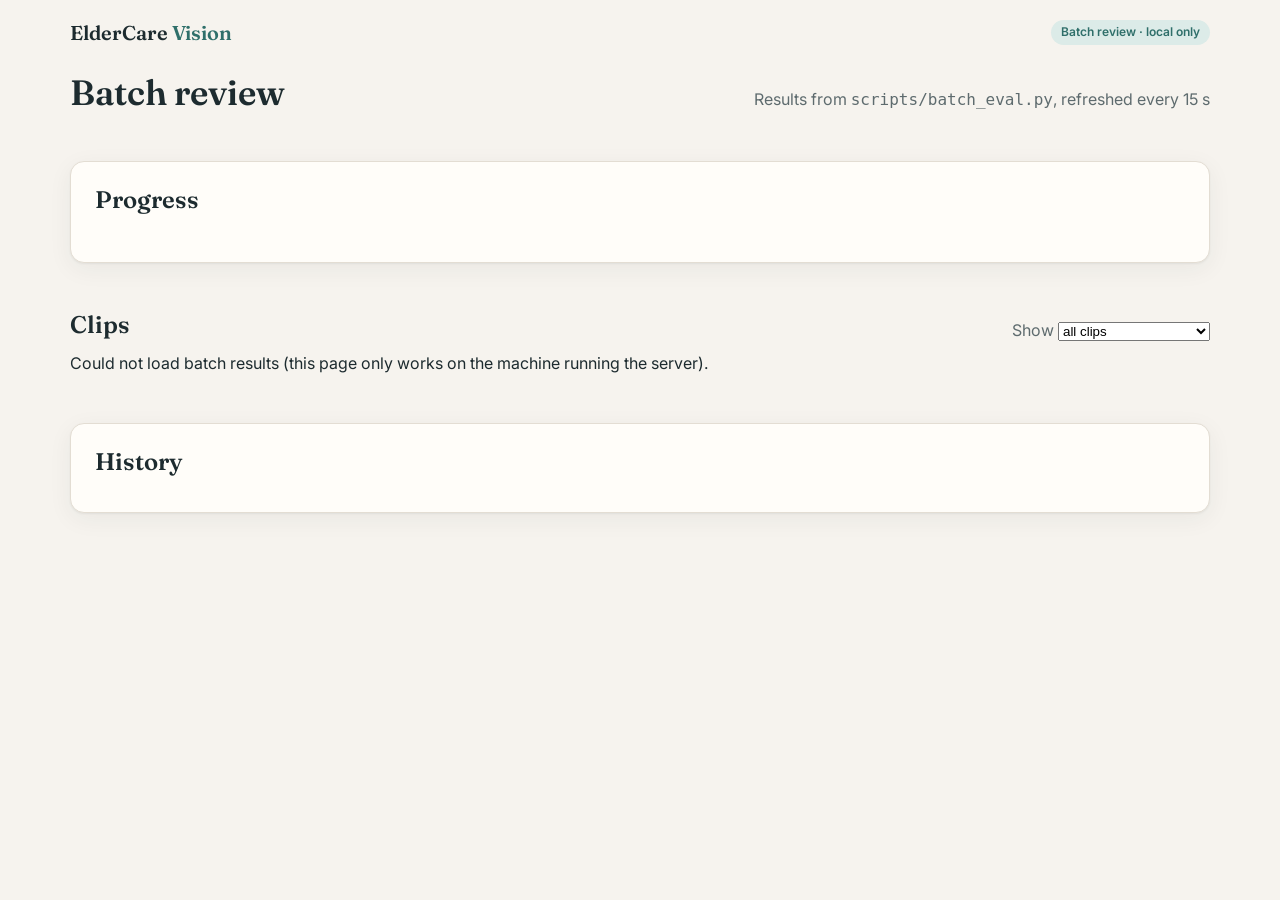
==== static/batch.html @ f61e6965 "chore: import ElderCare offline POC as its own repo Co-Authored-By: Claude Opus 5.5 <noreply@anthrop" ====
<!doctype html>
<html lang="en">
<head>
<meta charset="utf-8">
<meta name="viewport" content="width=device-width, initial-scale=1">
<title>Batch review · ElderCare Vision</title>
<link rel="stylesheet" href="/static/style.css">
</head>
<body>
<header class="top">
  <a class="brand" href="/">ElderCare <span>Vision</span></a>
  <span class="pill">Batch review · local only</span>
</header>
<main>
  <div class="result-head">
    <h1>Batch review</h1>
    <span class="muted">Results from <code>scripts/batch_eval.py</code>, refreshed every 15 s</span>
  </div>

  <section class="card">
    <h2>Progress</h2>
    <div class="batch-stats" id="overall"></div>
    <div id="todo"></div>
  </section>

  <section class="card" id="player" hidden>
    <div class="report-head"><h2 id="p-title"></h2><a id="p-open" href="#">Open full result →</a></div>
    <video id="p-video" controls playsinline preload="metadata"></video>
    <div class="batch-stats" id="p-marks"></div>
  </section>

  <section>
    <div class="report-head">
      <h2>Clips</h2>
      <label class="muted">Show
        <select id="filter">
          <option value="all">all clips</option>
          <option value="to review">to review</option>
          <option value="problems">missed + false alarms</option>
          <option value="not processed">not processed yet</option>
          <option value="detected">fall detected</option>
        </select></label>
    </div>
    <div id="groups"><p class="muted">Loading…</p></div>
  </section>

  <section class="card">
    <h2>History</h2>
    <div id="history"></div>
  </section>
</main>
<script src="/static/batch.js"></script>
</body>
</html>
---- static/style.css ----
@import url("https://fonts.googleapis.com/css2?family=Fraunces:opsz,wght@9..144,500;9..144,600&family=Inter:wght@400;500;600&display=swap");

:root {
  --bg: #f6f3ee; --card: #fffdf9; --ink: #1d2b2f; --muted: #5e6b6e; --line: #e3ddd3;
  --accent: #2f6f6a; --accent-soft: #dcebe8; --alert: #c23b22; --alert-soft: #fbe4de;
  --warn: #b7791f; --warn-soft: #fbefd9; --info: #6b7a80;
  --radius: 14px; --shadow: 0 1px 2px rgba(29, 43, 47, .06), 0 6px 24px rgba(29, 43, 47, .06);
}
* { box-sizing: border-box; }
[hidden] { display: none !important; }
body { margin: 0; background: var(--bg); color: var(--ink); font: 16px/1.55 Inter, system-ui, sans-serif; }
a { color: var(--accent); }
h1, h2, h3 { font-family: Fraunces, Georgia, serif; font-weight: 600; line-height: 1.15; margin: 0 0 .5em; }
h2 { font-size: 1.5rem; }
main { max-width: 1180px; margin: 0 auto; padding: 0 20px 64px; }
.top { max-width: 1180px; margin: 0 auto; padding: 20px; display: flex; align-items: center; gap: 12px; }
.brand { font: 600 1.25rem Fraunces, Georgia, serif; color: var(--ink); text-decoration: none; }
.brand span { color: var(--accent); }
.pill { font-size: .75rem; padding: 3px 10px; border-radius: 99px; background: var(--accent-soft); color: var(--accent); font-weight: 600; }
.top .pill { margin-left: auto; }
footer { text-align: center; color: var(--muted); font-size: .85rem; padding: 24px 20px 40px; }
.card { background: var(--card); border: 1px solid var(--line); border-radius: var(--radius); box-shadow: var(--shadow); padding: 24px; }
section { margin-top: 48px; }
.muted { color: var(--muted); }

/* hero */
.hero { display: grid; grid-template-columns: 1.3fr 1fr; gap: 40px; align-items: center; margin-top: 24px; }
.hero h1 { font-size: clamp(2rem, 4.2vw, 3.2rem); }
.eyebrow { text-transform: uppercase; letter-spacing: .08em; font-size: .75rem; font-weight: 600; color: var(--accent); margin: 0 0 12px; }
.lede { font-size: 1.1rem; color: var(--muted); max-width: 60ch; }
.steps { list-style: none; padding: 0; margin: 0; display: grid; gap: 12px; counter-reset: s; }
.steps li { counter-increment: s; background: var(--card); border: 1px solid var(--line); border-radius: var(--radius); padding: 14px 16px 14px 56px; position: relative; }
.steps li::before { content: counter(s); position: absolute; left: 16px; top: 14px; width: 26px; height: 26px; border-radius: 50%; background: var(--accent); color: #fff; display: grid; place-items: center; font-weight: 600; font-size: .85rem; }
.steps b { display: block; }

/* gallery */
.gallery { display: grid; grid-template-columns: repeat(auto-fill, minmax(260px, 1fr)); gap: 20px; }
.ex { display: block; text-decoration: none; color: inherit; background: var(--card); border: 1px solid var(--line); border-radius: var(--radius); overflow: hidden; box-shadow: var(--shadow); transition: transform .15s; }
.ex:hover { transform: translateY(-2px); }
.ex img { width: 100%; aspect-ratio: 16/9; object-fit: cover; display: block; background: #ddd; }
.ex div { padding: 14px 16px; }
.ex h3 { font-size: 1.05rem; margin-bottom: 4px; }
.ex p { margin: 0; font-size: .9rem; color: var(--muted); }
.badge { display: inline-block; font-size: .72rem; font-weight: 600; padding: 2px 8px; border-radius: 99px; background: var(--accent-soft); color: var(--accent); }
.badge.alert { background: var(--alert-soft); color: var(--alert); }
.badge.warn { background: var(--warn-soft); color: var(--warn); }
.badge.info { background: #eceff0; color: var(--info); }

/* upload */
.upload { max-width: 720px; }
.drop { display: block; border: 2px dashed var(--line); border-radius: var(--radius); padding: 28px; text-align: center; cursor: pointer; margin: 16px 0; transition: border-color .15s, background .15s; }
.drop:hover, .drop.over { border-color: var(--accent); background: var(--accent-soft); }
.drop input { position: absolute; opacity: 0; width: 1px; height: 1px; }
.check { display: flex; gap: 10px; align-items: flex-start; font-size: .92rem; margin: 12px 0; }
.check input { margin-top: 4px; }
.field { display: block; margin: 12px 0; font-size: .92rem; }
.field input { display: block; margin-top: 4px; padding: 10px 12px; border: 1px solid var(--line); border-radius: 10px; font: inherit; width: 240px; }
button { font: 600 1rem Inter, sans-serif; background: var(--accent); color: #fff; border: 0; border-radius: 10px; padding: 12px 22px; cursor: pointer; }
button:disabled { opacity: .5; cursor: default; }
.status { margin-top: 16px; }
.bar { height: 8px; border-radius: 99px; background: var(--line); overflow: hidden; }
.bar i { display: block; height: 100%; width: 0; background: var(--accent); transition: width .4s; }
.status p { margin: 8px 0 0; font-size: .92rem; }
.error { color: var(--alert); }

/* result */
.result-head { display: flex; align-items: baseline; justify-content: space-between; gap: 16px; flex-wrap: wrap; margin-top: 8px; }
.result-head h1 { font-size: clamp(1.6rem, 3vw, 2.2rem); margin: 0; }
.layout { display: grid; grid-template-columns: minmax(0, 1.7fr) minmax(0, 1fr); gap: 24px; margin-top: 20px; align-items: start; }
video { width: 100%; border-radius: var(--radius); background: #111; display: block; aspect-ratio: 16/9; }
.tiles { display: grid; grid-template-columns: repeat(2, 1fr); gap: 12px; }
.tile { background: var(--card); border: 1px solid var(--line); border-radius: 12px; padding: 14px 16px; }
.tile small { display: block; font-size: .75rem; text-transform: uppercase; letter-spacing: .06em; color: var(--muted); font-weight: 600; }
.tile b { display: block; font: 600 1.45rem Fraunces, Georgia, serif; margin: 2px 0; }
.tile span { font-size: .8rem; color: var(--muted); }
.tile.alert { background: var(--alert-soft); border-color: #f2c5ba; }
.tile.alert b { color: var(--alert); }

.timeline { margin-top: 16px; padding: 16px; }
.tl-row { display: grid; grid-template-columns: 140px 1fr; align-items: center; gap: 10px; margin: 6px 0; font-size: .85rem; }
.tl-track { position: relative; height: 22px; background: #f0ece5; border-radius: 6px; cursor: pointer; }
.tl-seg { position: absolute; top: 0; bottom: 0; border-radius: 5px; opacity: .85; }
.tl-mark { position: absolute; top: -3px; width: 4px; height: 28px; margin-left: -2px; border-radius: 2px; cursor: pointer; }
.tl-mark.alert { background: var(--alert); } .tl-mark.warn { background: var(--warn); } .tl-mark.info { background: var(--info); }
.tl-head { position: absolute; top: -4px; bottom: -4px; width: 2px; background: var(--ink); pointer-events: none; }
.tl-axis { display: flex; justify-content: space-between; font-size: .75rem; color: var(--muted); margin-left: 150px; }
.legend { display: flex; flex-wrap: wrap; gap: 14px; font-size: .8rem; color: var(--muted); margin-top: 10px; }
.legend i { display: inline-block; width: 12px; height: 12px; border-radius: 3px; vertical-align: -1px; margin-right: 5px; }

.alerts { display: grid; gap: 12px; }
.alert-card { display: grid; grid-template-columns: 132px 1fr; gap: 14px; background: var(--card); border: 1px solid var(--line); border-left: 4px solid var(--info); border-radius: 12px; padding: 10px; cursor: pointer; text-align: left; font: inherit; color: inherit; }
.alert-card.alert { border-left-color: var(--alert); } .alert-card.warn { border-left-color: var(--warn); }
.alert-card.active { outline: 2px solid var(--accent); }
.alert-card img { width: 132px; aspect-ratio: 16/9; object-fit: cover; border-radius: 8px; }
.alert-card h3 { font: 600 1rem Inter, sans-serif; margin: 2px 0; }
.alert-card p { margin: 0; font-size: .88rem; color: var(--muted); }
.empty { color: var(--muted); font-size: .92rem; padding: 12px 0; }

.report { white-space: pre-wrap; font-size: 1.02rem; }
.report-head { display: flex; align-items: center; gap: 10px; justify-content: space-between; }

.moments { display: grid; grid-template-columns: repeat(auto-fill, minmax(min(100%, 520px), 1fr)); gap: 16px; }
.moment { background: var(--card); border: 1px solid var(--line); border-radius: 12px; overflow: hidden; cursor: pointer; }
.moment img { width: 100%; display: block; }
.moment p { margin: 0; padding: 10px 12px; font-size: .88rem; }
.moment time { font-weight: 600; margin-right: 6px; }

/* batch review (local only) */
.batch-stats { display: flex; flex-wrap: wrap; gap: 8px; margin: 0 0 12px; }
.table-wrap { overflow-x: auto; }
.batch-table { width: 100%; border-collapse: collapse; font-size: .9rem; }
.batch-table th { text-align: left; font-size: .75rem; text-transform: uppercase; letter-spacing: .06em; color: var(--muted); padding: 6px 8px; }
.batch-table td { padding: 8px; border-top: 1px solid var(--line); vertical-align: middle; }
.batch-table img { width: 112px; aspect-ratio: 16/9; object-fit: cover; border-radius: 6px; display: block; background: #ddd; }
.batch-table input { width: 100%; min-width: 140px; padding: 6px 8px; border: 1px solid var(--line); border-radius: 8px; font: inherit; }
.seg { display: inline-flex; border: 1px solid var(--line); border-radius: 8px; overflow: hidden; }
.seg button { border: 0; background: var(--card); padding: 5px 10px; font: inherit; font-size: .82rem; cursor: pointer; color: var(--ink); }
.seg button + button { border-left: 1px solid var(--line); }
.seg button.on { background: var(--accent); color: #fff; }
.seg button:disabled { opacity: .4; cursor: default; }
.thumb { position: relative; border: 0; padding: 0; background: none; cursor: pointer; display: block; }
.thumb:disabled { cursor: default; }
.thumb span { position: absolute; inset: 0; display: grid; place-items: center; color: #fff; font-size: 1.4rem; text-shadow: 0 1px 4px rgba(0, 0, 0, .6); }
.thumb span.muted { position: static; color: var(--muted); font-size: .8rem; text-shadow: none; }
#player video { width: 100%; max-height: 70vh; background: #000; border-radius: 10px; margin: 8px 0; }
#player .badge { border: 0; cursor: pointer; font: inherit; font-size: .8rem; }
.todo-row { display: flex; flex-wrap: wrap; align-items: center; gap: 8px; margin: 8px 0; font-size: .88rem; }
.todo-row code { font-size: .75rem; color: var(--muted); overflow-wrap: anywhere; }
.todo-row button { border: 0; cursor: pointer; }
.history { list-style: none; padding: 0; margin: 0; max-height: 420px; overflow-y: auto; font-size: .88rem; }
.history li { display: flex; flex-wrap: wrap; gap: 8px; align-items: baseline; padding: 6px 0; border-top: 1px solid var(--line); }
.history time { color: var(--muted); min-width: 110px; }

@media (max-width: 860px) {
  .hero, .layout { grid-template-columns: 1fr; }
  .tl-row { grid-template-columns: 90px 1fr; } .tl-axis { margin-left: 100px; }
  .alert-card { grid-template-columns: 96px 1fr; } .alert-card img { width: 96px; }
}
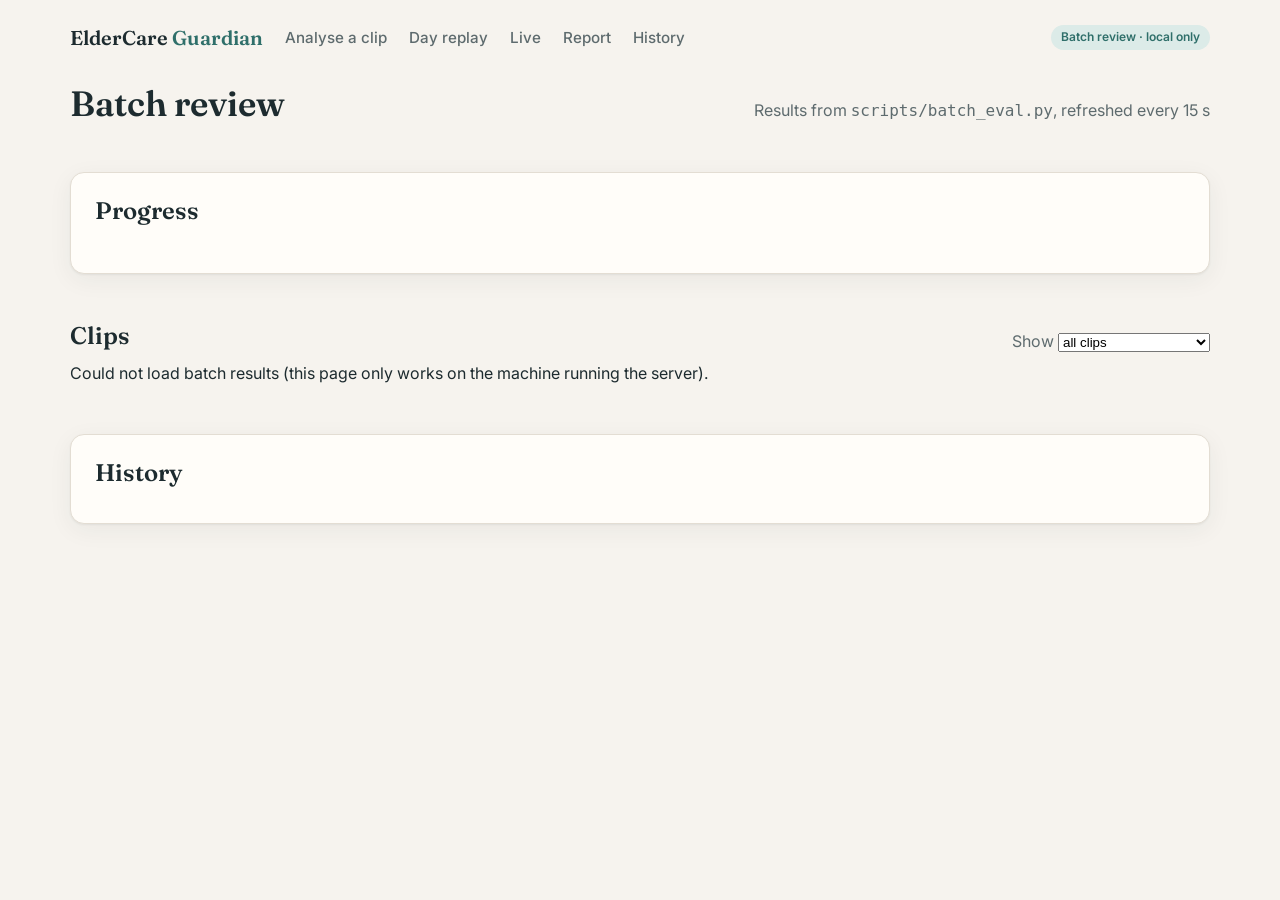
==== commit c7b20ce9: "new update" ====
--- a/static/batch.html
+++ b/static/batch.html
@@ -8,7 +8,8 @@
 </head>
 <body>
 <header class="top">
-  <a class="brand" href="/">ElderCare <span>Vision</span></a>
+  <a class="brand" href="/">ElderCare <span>Guardian</span></a>
+  <nav class="nav" aria-label="Main"><a href="/">Analyse a clip</a><a href="/day">Day replay</a><a href="/live">Live</a><a href="/live/report">Report</a><a href="/history">History</a></nav>
   <span class="pill">Batch review · local only</span>
 </header>
 <main>
--- a/static/style.css
+++ b/static/style.css
@@ -17,7 +17,12 @@
 .brand { font: 600 1.25rem Fraunces, Georgia, serif; color: var(--ink); text-decoration: none; }
 .brand span { color: var(--accent); }
 .pill { font-size: .75rem; padding: 3px 10px; border-radius: 99px; background: var(--accent-soft); color: var(--accent); font-weight: 600; }
+.top { flex-wrap: wrap; }
 .top .pill { margin-left: auto; }
+.nav { display: flex; flex-wrap: wrap; gap: 2px; }
+.nav a { padding: 6px 10px; border-radius: 8px; color: var(--muted); text-decoration: none; font-weight: 500; font-size: .95rem; }
+.nav a:hover { background: var(--accent-soft); color: var(--accent); }
+.nav a[aria-current="page"] { background: var(--accent-soft); color: var(--accent); font-weight: 600; }
 footer { text-align: center; color: var(--muted); font-size: .85rem; padding: 24px 20px 40px; }
 .card { background: var(--card); border: 1px solid var(--line); border-radius: var(--radius); box-shadow: var(--shadow); padding: 24px; }
 section { margin-top: 48px; }
@@ -79,7 +84,11 @@
 .timeline { margin-top: 16px; padding: 16px; }
 .tl-row { display: grid; grid-template-columns: 140px 1fr; align-items: center; gap: 10px; margin: 6px 0; font-size: .85rem; }
 .tl-track { position: relative; height: 22px; background: #f0ece5; border-radius: 6px; cursor: pointer; }
-.tl-seg { position: absolute; top: 0; bottom: 0; border-radius: 5px; opacity: .85; }
+.tl-seg { position: absolute; top: 0; bottom: 0; border-radius: 5px; opacity: .85; cursor: pointer; }
+#video { width: 100%; max-height: 70vh; background: #111; border-radius: 8px; display: block; }
+#video:fullscreen { max-height: none; border-radius: 0; }
+.watch { cursor: pointer; }
+.watch:hover { text-decoration: underline; }
 .tl-mark { position: absolute; top: -3px; width: 4px; height: 28px; margin-left: -2px; border-radius: 2px; cursor: pointer; }
 .tl-mark.alert { background: var(--alert); } .tl-mark.warn { background: var(--warn); } .tl-mark.info { background: var(--info); }
 .tl-head { position: absolute; top: -4px; bottom: -4px; width: 2px; background: var(--ink); pointer-events: none; }
@@ -136,3 +145,114 @@
   .tl-row { grid-template-columns: 90px 1fr; } .tl-axis { margin-left: 100px; }
   .alert-card { grid-template-columns: 96px 1fr; } .alert-card img { width: 96px; }
 }
+
+/* live */
+.pill.alert { background: var(--alert-soft); color: var(--alert); }
+.pill.warn { background: var(--warn-soft); color: var(--warn); }
+.live-head { display: flex; justify-content: space-between; align-items: end; gap: 16px; flex-wrap: wrap; margin-top: 16px; }
+.button-link { font-weight: 600; background: var(--accent); color: #fff; border-radius: 10px; padding: 10px 18px; text-decoration: none; }
+.live-banner { margin-top: 20px; background: var(--alert); color: #fff; font-weight: 600; padding: 14px 18px; border-radius: var(--radius); }
+.cams { display: grid; grid-template-columns: repeat(auto-fill, minmax(320px, 1fr)); gap: 16px; }
+.cam { margin: 0; background: var(--card); border: 1px solid var(--line); border-radius: var(--radius); overflow: hidden; box-shadow: var(--shadow); }
+.cam img { width: 100%; aspect-ratio: 16/9; object-fit: contain; display: block; background: #222; }
+.cam figcaption { padding: 10px 14px; font-size: .9rem; color: var(--muted); }
+.cam.off img { opacity: .35; }
+.live-cols { display: grid; grid-template-columns: 1.4fr 1fr; gap: 20px; align-items: start; }
+.feed { list-style: none; padding: 0; margin: 0; display: grid; gap: 8px; font-size: .92rem; }
+.feed .clock { font-variant-numeric: tabular-nums; color: var(--muted); margin-right: 8px; }
+@media (max-width: 800px) { .live-cols { grid-template-columns: 1fr; } .cams { grid-template-columns: 1fr; } }
+
+/* day replay */
+.day-bar { display: flex; flex-wrap: wrap; gap: 8px 28px; align-items: end; }
+.day-bar .field input { width: 180px; }
+.small { font-size: .85rem; }
+.batch-table select { padding: 6px 8px; border: 1px solid var(--line); border-radius: 8px; font: inherit; background: var(--card); }
+.batch-table input[type=time] { min-width: 110px; }
+.batch-table .bar { min-width: 120px; }
+.x { background: none; color: var(--muted); padding: 4px 8px; font-size: 1.1rem; }
+.live-cols + .live-cols, .timeline + .live-cols { margin-top: 20px; }
+.report-head button { padding: 8px 16px; font-size: .9rem; }
+#timeline { margin-top: 20px; }
+
+/* history */
+.hist + .hist { margin-top: 20px; }
+.hist-head { display: flex; align-items: center; justify-content: space-between; gap: 12px; flex-wrap: wrap; }
+.hist-head h2 { margin: 0; }
+.hist-row { display: grid; grid-template-columns: 96px 1fr auto; gap: 14px; align-items: center; padding: 12px 0; border-top: 1px solid var(--line); }
+.hist-row.no-thumb { grid-template-columns: 1fr auto; }
+.hist-thumb { width: 96px; aspect-ratio: 16 / 9; object-fit: cover; border-radius: 8px; background: var(--accent-soft); }
+.hist-body h3 { font-size: 1.05rem; margin: 0 0 2px; overflow-wrap: anywhere; }
+.hist-body p { margin: 0 0 4px; font-size: .9rem; }
+.hist-badges { display: flex; gap: 6px; flex-wrap: wrap; }
+.hist-actions { display: flex; gap: 8px; flex-wrap: wrap; justify-content: flex-end; }
+.hist-actions .button-link { padding: 7px 14px; font-size: .9rem; }
+button.danger { background: var(--alert-soft); color: var(--alert); padding: 8px 16px; font-size: .9rem; }
+button.danger:hover { background: var(--alert); color: #fff; }
+button.danger.small { padding: 7px 14px; }
+@media (max-width: 600px) {
+  .hist-row { grid-template-columns: 64px 1fr; }
+  .hist-row.no-thumb { grid-template-columns: 1fr; }
+  .hist-thumb { width: 64px; }
+  .hist-actions { grid-column: 1 / -1; justify-content: flex-start; }
+}
+
+/* day page: header, tiles, player beside the moments list */
+.day-head { display: flex; justify-content: space-between; align-items: end; gap: 16px; flex-wrap: wrap; margin-top: 16px; }
+.day-head h1 { font-size: clamp(1.6rem, 3vw, 2.3rem); margin: 0; }
+.day-nav { display: flex; gap: 8px; align-items: center; }
+.day-nav input { padding: 9px 10px; border: 1px solid var(--line); border-radius: 10px; font: inherit; background: var(--card); }
+.day-nav button, .player-btns button { padding: 9px 14px; font-size: .9rem; }
+button.ghost { background: var(--card); color: var(--ink); border: 1px solid var(--line); }
+button.ghost:hover:not(:disabled) { border-color: var(--accent); color: var(--accent); }
+details.add { margin-top: 20px; }
+details.add summary { cursor: pointer; font-weight: 600; color: var(--accent); }
+details.add[open] summary { margin-bottom: 8px; }
+#result { margin-top: 20px; }
+.tiles { display: grid; grid-template-columns: repeat(auto-fit, minmax(170px, 1fr)); gap: 12px; margin-bottom: 20px; }
+.tile { display: flex; flex-direction: column; gap: 2px; text-align: left; background: var(--card); color: var(--ink);
+  border: 1px solid var(--line); border-radius: 12px; padding: 14px 16px; box-shadow: var(--shadow); font: inherit; }
+button.tile { cursor: pointer; } button.tile:hover { border-color: var(--accent); }
+.tile b { font: 600 1.6rem Fraunces, Georgia, serif; }
+.tile-label { font-size: .75rem; text-transform: uppercase; letter-spacing: .06em; color: var(--muted); font-weight: 600; }
+.tile-sub { font-size: .82rem; color: var(--muted); }
+.tile.alert { border-color: var(--alert); background: var(--alert-soft); } .tile.alert b { color: var(--alert); }
+.tile.ok b { color: var(--accent); }
+.day-grid { display: grid; grid-template-columns: minmax(0, 1.55fr) minmax(0, 1fr); gap: 20px; align-items: start; }
+.day-left { position: sticky; top: 12px; }
+#player { padding: 18px; }
+.player-head { display: flex; justify-content: space-between; align-items: start; gap: 12px; flex-wrap: wrap; }
+.player-head h2 { font-size: 1.25rem; margin: 0; }
+.player-head p { margin: 2px 0 0; }
+.player-btns { display: flex; gap: 6px; }
+#player video { margin: 12px 0 6px; max-height: 62vh; }
+#player .timeline { margin-top: 14px; padding-top: 12px; border-top: 1px solid var(--line); }
+.tl-wrap { position: relative; }
+.tl-lane { position: absolute; top: 0; bottom: 0; left: 150px; right: 0; pointer-events: none; }
+.tl-now { position: absolute; top: -4px; bottom: -4px; width: 2px; margin-left: -1px; background: var(--ink); border-radius: 1px; }
+.day-right { padding: 18px; display: flex; flex-direction: column; max-height: calc(100vh - 24px); position: sticky; top: 12px; }
+.mo-head h2 { font-size: 1.25rem; margin-bottom: 8px; }
+.mo-head .check { margin: 8px 0 10px; }
+.chips { display: flex; flex-wrap: wrap; gap: 6px; }
+.chip { --c: var(--accent); background: var(--card); color: var(--ink); border: 1px solid var(--line); border-left: 4px solid var(--c);
+  border-radius: 99px; padding: 5px 12px; font-size: .82rem; font-weight: 500; }
+.chip.on { background: var(--c); border-color: var(--c); color: #fff; }
+.chip.alert { --c: var(--alert); }
+.mo-list { list-style: none; margin: 0; padding: 0 4px 0 0; overflow-y: auto; flex: 1; display: grid; gap: 6px; align-content: start; }
+.mo { border: 1px solid var(--line); border-left: 4px solid transparent; border-radius: 10px; padding: 9px 12px; cursor: pointer; }
+.mo:hover { border-color: var(--accent); }
+.mo.active { border-color: var(--accent); border-left-color: var(--accent); background: var(--accent-soft); }
+.mo.is-alert { border-left-color: var(--alert); }
+.mo.is-empty { opacity: .55; }
+.mo-top { display: flex; flex-wrap: wrap; gap: 6px; align-items: center; }
+.mo time { font-weight: 600; font-variant-numeric: tabular-nums; }
+.room { --c: var(--accent); font-size: .75rem; font-weight: 600; color: var(--c); }
+.room::before { content: ""; display: inline-block; width: 8px; height: 8px; border-radius: 50%; background: var(--c); margin-right: 5px; }
+.mo-text { font-size: .9rem; margin-top: 2px; }
+.mo-why { font-size: .8rem; color: var(--muted); margin-top: 2px; }
+.report-card, #compare { margin-top: 20px; }
+@media (max-width: 900px) {
+  .day-grid { grid-template-columns: 1fr; }
+  .day-left, .day-right { position: static; max-height: none; }
+  .mo-list { max-height: 60vh; }
+  .tl-lane { left: 100px; }
+}
